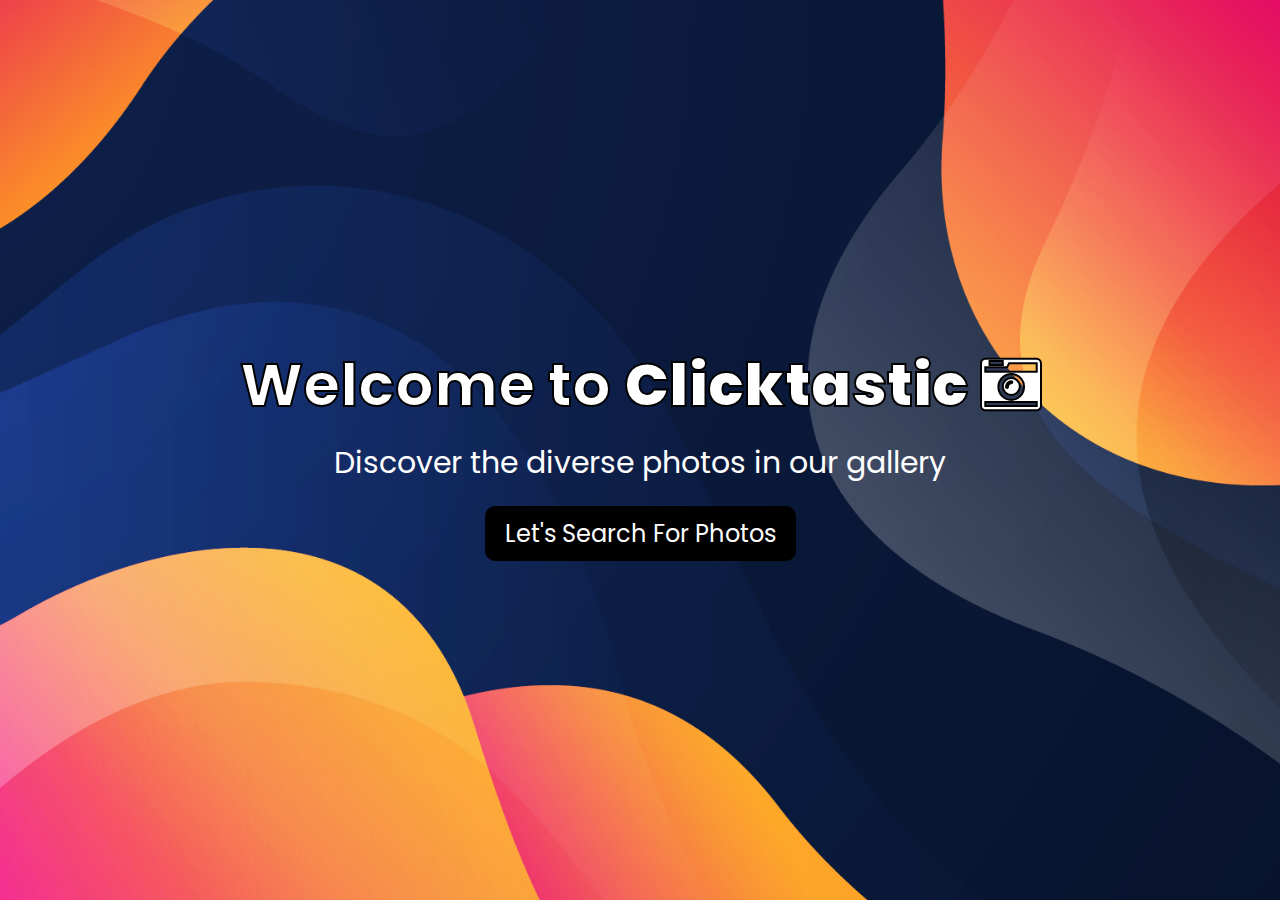
==== index.html @ 67fdd8f1 "Rename main.html to index.html" ====
<!DOCTYPE html>
<html lang="en">
<head>
  <meta charset="UTF-8">
  <meta name="viewport" content="width=device-width, initial-scale=1.0">
  <title>Clicktastic | Image Gallery</title>
  <link rel="stylesheet" href="styles.css">
  <link rel="stylesheet" href="https://cdnjs.cloudflare.com/ajax/libs/font-awesome/4.7.0/css/font-awesome.min.css">
</head>
<body>

  <section class="hero">
    <div class="hero-content">
      <h1>Welcome to <strong>Clicktastic</strong> <i class="fa fa-camera-retro" aria-hidden="true"></i> </h1>
      <p>Discover the diverse photos in our gallery</p>
      <a href="/Image Gallery/index.html" class="btn">Let's Search For Photos</a>
    </div>
  </section>

  <script src="script.js"></script>
</body>
</html>
---- styles.css ----
@import url('https://fonts.googleapis.com/css2?family=Poppins:ital,wght@0,600;0,900;1,500&display=swap');

body, h1, p, a {
  margin: 0;
  padding: 0;
  box-sizing: border-box;
}

body {
  background-image: linear-gradient(to right, #ffff00, #ff6f00);
  font-family: 'Poppins', sans-serif;
}

.hero {
  background-image: url("./assets/bg.jpg");
  background-size: cover;
  background-position: center;
  min-height: 100vh;
  display: flex;
  align-items: center;
  justify-content: center;
}

.hero-content {
  text-align: center;
  color: #ffffff;
}

.hero h1 {
  font-size: 60px;
  margin-bottom: 10px;
  color: #ffffff;
  -webkit-text-stroke-width: 2px;
  -webkit-text-stroke-color: rgb(0, 0, 0);
}

.hero p {
  font-size: 30px;
  margin-bottom: 20px;
  color: #ffffff;
}

.hero .btn {
  display: inline-block;
  padding: 10px 20px;
  background-color: #000000;
  color: #fff;
  font-size: 24px;
  text-decoration: none;
  border-radius: 10px;
  transition: background-color 0.3s ease;
}

.hero .btn:hover {
  background-color: #e65100be;
}

/* Media Queries */

@media screen and (max-width: 768px) {
  .hero h1 {
    font-size: 40px;
  }

  .hero p {
    font-size: 20px;
  }

  .hero .btn {
    font-size: 18px;
  }
}
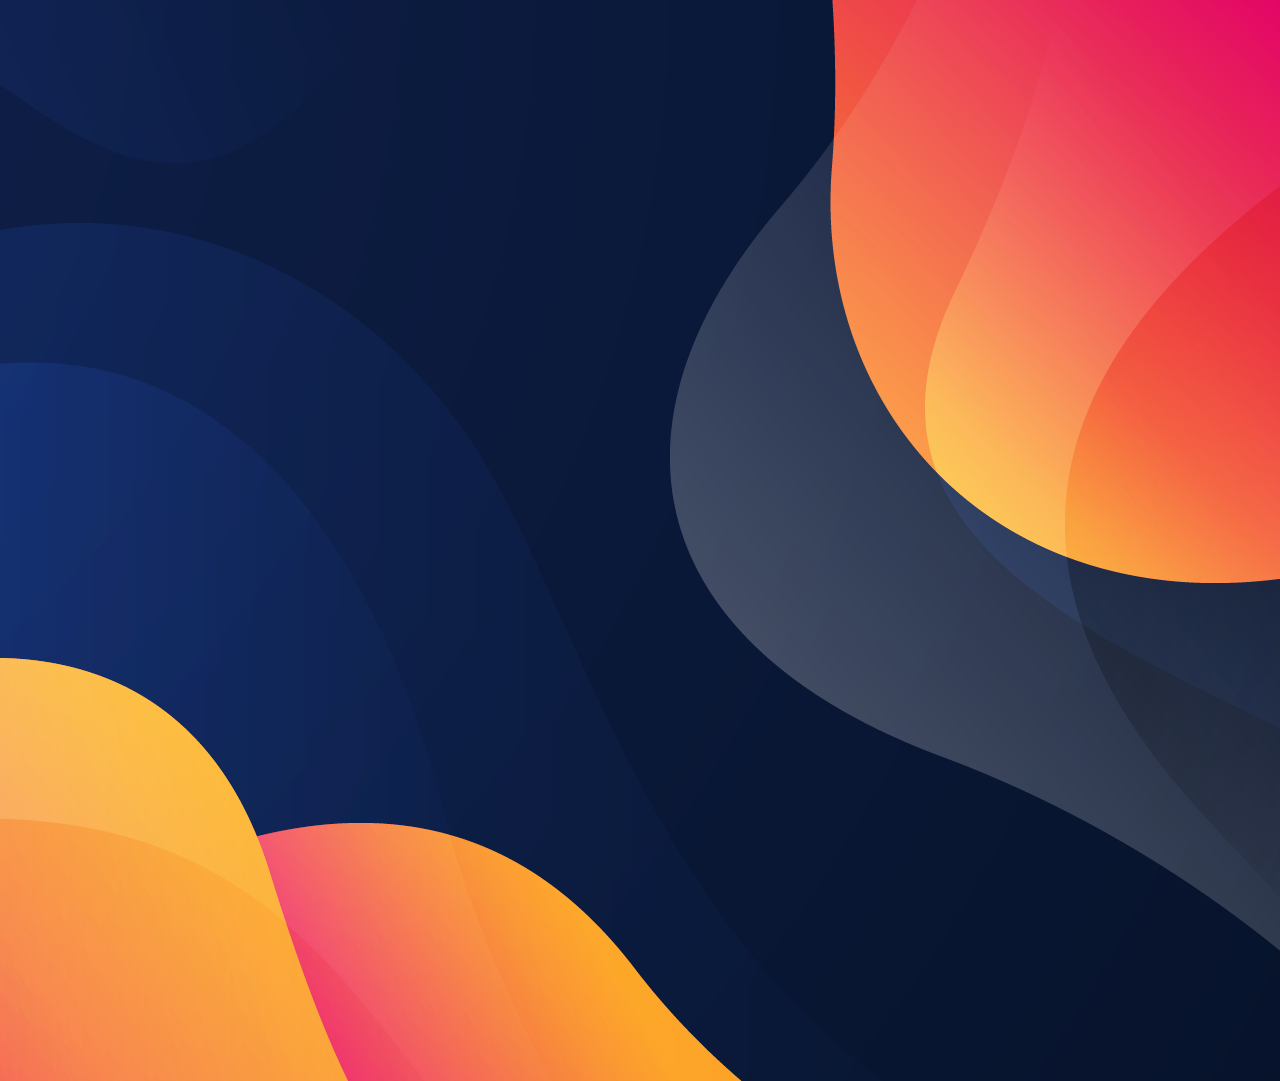
==== commit 7b82c13c: "Update index.html" ====
--- a/index.html
+++ b/index.html
@@ -10,6 +10,7 @@
 <body>
 
   <section class="hero">
+    <img src="./assets/bg.jpg" alt="search-img">
     <div class="hero-content">
       <h1>Welcome to <strong>Clicktastic</strong> <i class="fa fa-camera-retro" aria-hidden="true"></i> </h1>
       <p>Discover the diverse photos in our gallery</p>
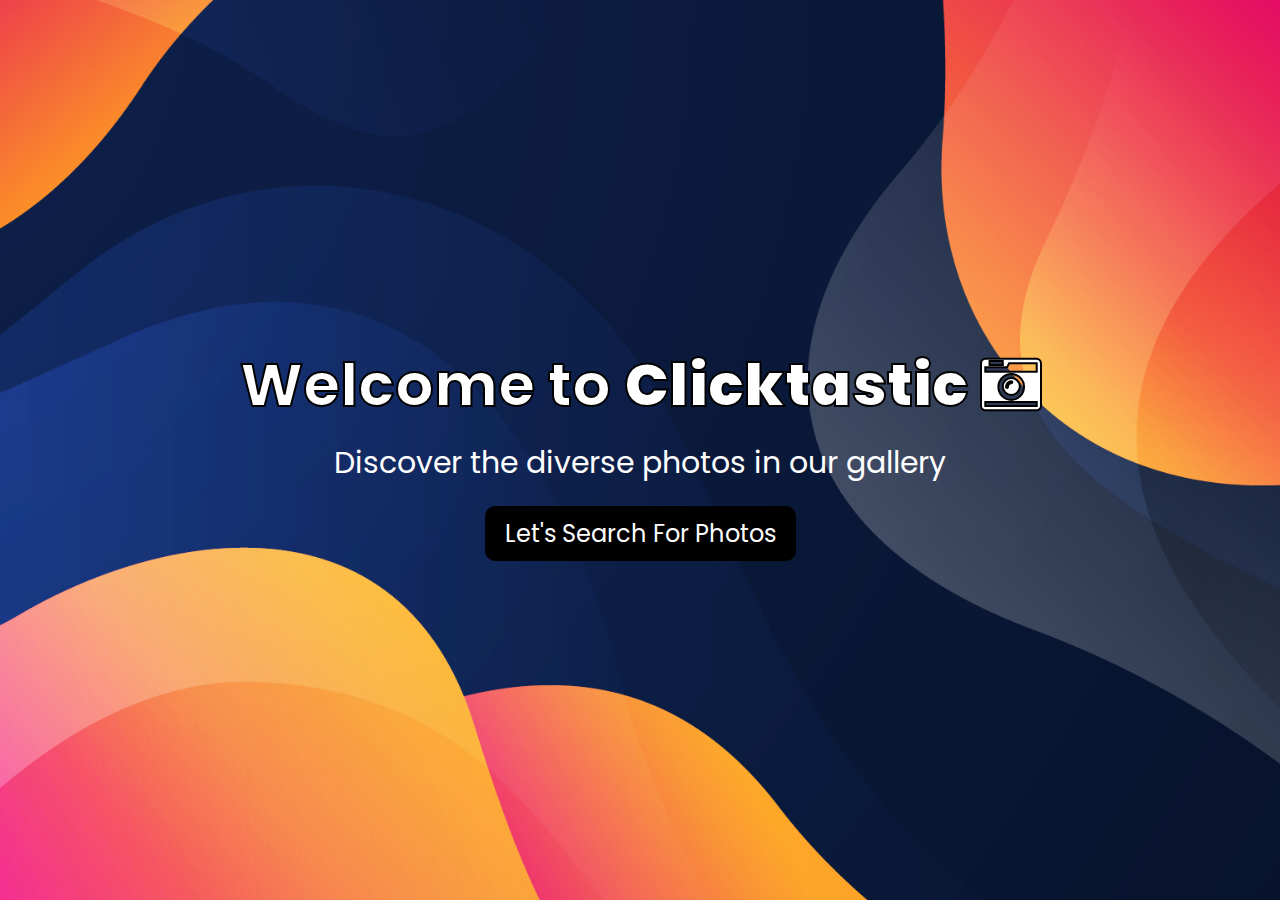
==== commit 135b36f3: "Update index.html" ====
--- a/index.html
+++ b/index.html
@@ -10,11 +10,10 @@
 <body>
 
   <section class="hero">
-    <img src="./assets/bg.jpg" alt="search-img">
     <div class="hero-content">
       <h1>Welcome to <strong>Clicktastic</strong> <i class="fa fa-camera-retro" aria-hidden="true"></i> </h1>
       <p>Discover the diverse photos in our gallery</p>
-      <a href="/Image Gallery/index.html" class="btn">Let's Search For Photos</a>
+      <a href="Image Gallery/index.html" class="btn">Let's Search For Photos</a>
     </div>
   </section>
 
